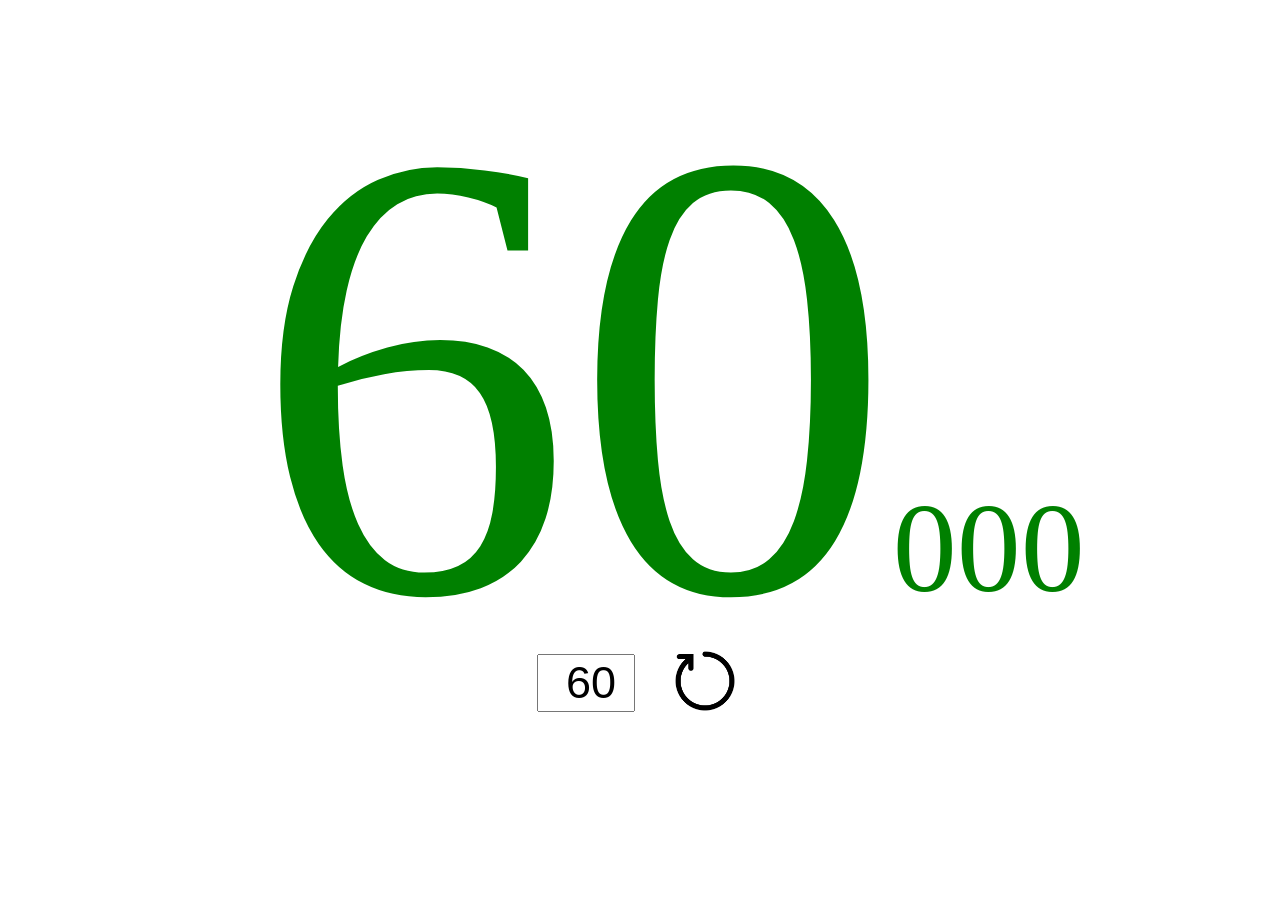
==== index.html @ 209bd4f3 "Rename" ====
<!DOCTYPE html>

<style>
  #wrapper {
    display: flex;
    flex-direction: column;
    justify-content: space-between;
    align-items: center;
  }
  #buttons {
    display: flex;
    flex-direction: row;
    justify-content: center;
    align-items: center;
    gap: 2em;
  }
  #timer {
    display:grid;
    grid-template-columns: 70% 30%;
    align-items: baseline;
    width: 100%;
    color: green;
    height: 50vw;
  }
  #timer.warn {
    color: gold;
  }
  #timer.close, #timer.out {
    color: red;
  }
  #seconds {
    display:inline-block;
    font-size: 50vw;
    justify-self: right;
  }
  #timer.out {
    grid-template-columns: 100% 0%;
  }
  #timer.out #seconds {
    font-size: 40vw;
    animation: blink 0.5s linear infinite alternate;
  }
  @keyframes blink { from {opacity:1} to {opacity:0} }
  #ms {
    display:inline-block;
    font-size: 10vw;
    justify-self: left;
  }
  #playpause {
    background-color: transparent;
    border: 0;
  }
  #playpause img {
    width: 64px;
  }
  #interval {
    font-size: max(24px,5vh);
    width: 2em;
    text-align: right;
  }
</style>

<div id=wrapper>
  <span id=timer><span id=seconds></span><span id=ms></span></span>
  <div id=buttons>
    <input type=number id=interval value=60>
    <button id=playpause>
      <img src="[data-uri]" alt="restart">
    </button>
  </div>
</div>

<script>
  const timerSeconds = document.getElementById('seconds');
  const timerMilliseconds = document.getElementById('ms');
  const interval = document.getElementById('interval');
  let endTime;
  document.getElementById('playpause').addEventListener('click',() => {
    endTime = (new Date()).getTime() + interval.value*1000;
  })
  setInterval(() => {
    const leftMs = endTime - (new Date());
    timer.className = '';
    if (!endTime) {
      timerSeconds.textContent = Math.round(interval.value);
      timerMilliseconds.textContent = '000';
    } else if (leftMs < 0) {
      timerSeconds.textContent = 'OUT!';
      timerMilliseconds.textContent = '';
      timer.className = 'out';
    } else {
      timerSeconds.textContent = Math.floor(leftMs/1000);
      timerMilliseconds.textContent = leftMs % 1000;
      if (leftMs < 10000) {
        timer.className = 'close';
      } else if (leftMs < 20000) {
        timer.className = 'warn';
      }
    }
  },0);
</script>
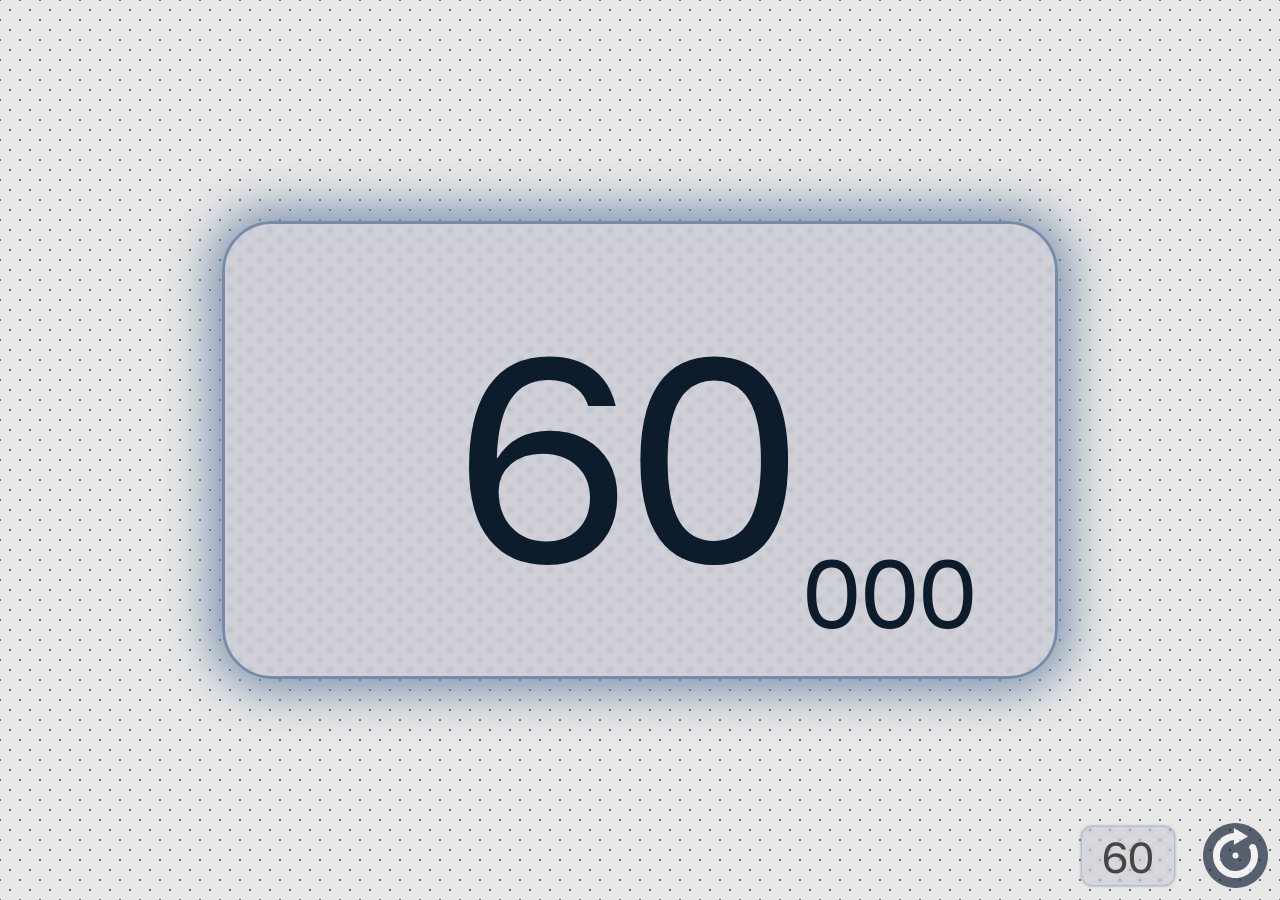
==== commit 60123755: "Improved styling, keyboard shortcuts, new animations, new icons." ====
--- a/index.html
+++ b/index.html
@@ -1,101 +1,47 @@
 <!DOCTYPE html>
+<html lang="en">
 
-<style>
-  #wrapper {
-    display: flex;
-    flex-direction: column;
-    justify-content: space-between;
-    align-items: center;
-  }
-  #buttons {
-    display: flex;
-    flex-direction: row;
-    justify-content: center;
-    align-items: center;
-    gap: 2em;
-  }
-  #timer {
-    display:grid;
-    grid-template-columns: 70% 30%;
-    align-items: baseline;
-    width: 100%;
-    color: green;
-    height: 50vw;
-  }
-  #timer.warn {
-    color: gold;
-  }
-  #timer.close, #timer.out {
-    color: red;
-  }
-  #seconds {
-    display:inline-block;
-    font-size: 50vw;
-    justify-self: right;
-  }
-  #timer.out {
-    grid-template-columns: 100% 0%;
-  }
-  #timer.out #seconds {
-    font-size: 40vw;
-    animation: blink 0.5s linear infinite alternate;
-  }
-  @keyframes blink { from {opacity:1} to {opacity:0} }
-  #ms {
-    display:inline-block;
-    font-size: 10vw;
-    justify-self: left;
-  }
-  #playpause {
-    background-color: transparent;
-    border: 0;
-  }
-  #playpause img {
-    width: 64px;
-  }
-  #interval {
-    font-size: max(24px,5vh);
-    width: 2em;
-    text-align: right;
-  }
-</style>
+<head>
+  <meta charset="UTF-8">
+  <meta name="viewport" content="width=device-width, initial-scale=1.0">
+  <title>Interval Timer</title>
+  <link rel="preconnect" href="https://fonts.googleapis.com">
+  <link rel="preconnect" href="https://fonts.gstatic.com" crossorigin>
+  <link href="https://fonts.googleapis.com/css2?family=Funnel+Display:wght@300..800&display=swap" rel="stylesheet">
+  <link rel="stylesheet" href="./styles.css">
+</head>
 
-<div id=wrapper>
-  <span id=timer><span id=seconds></span><span id=ms></span></span>
-  <div id=buttons>
+<body>
+  <div id=wrapper>
+    <span id=timer><span id=seconds></span><span id=ms></span></span>
+  </div>
+  <div id=controls>
     <input type=number id=interval value=60>
     <button id=playpause>
-      <img src="[data-uri]" alt="restart">
+      <svg height="200px" width="200px" version="1.1" id="Layer_1" xmlns="http://www.w3.org/2000/svg"
+        xmlns:xlink="http://www.w3.org/1999/xlink" viewBox="0 0 473.68 473.68" xml:space="preserve" fill="#ff0000"
+        stroke="#ff0000" stroke-width="0.00473677" transform="matrix(1, 0, 0, 1, 0, 0)rotate(0)">
+        <g id="SVGRepo_#F7F7F7gCarrier" stroke-width="0"></g>
+        <g id="SVGRepo_tracerCarrier" stroke-linecap="round" stroke-linejoin="round" stroke="#CCCCCC"
+          stroke-width="8.526186"></g>
+        <g id="SVGRepo_iconCarrier">
+          <path style="fill:var(--highlight)"
+            d="M0,236.842C0,106.028,106.036,0,236.835,0c130.807,0,236.842,106.028,236.842,236.842 c0,130.799-106.036,236.835-236.842,236.835C106.036,473.677,0,367.641,0,236.842z">
+          </path>
+          <g>
+            <path style="fill:#F7F7F7;"
+              d="M382.648,161.894c-2.393-4.645-14.031-15.284-33.664-5.621s-10.149,30.889-10.149,30.889 c7.318,15.003,11.439,31.861,11.439,49.68c0,62.645-50.787,113.436-113.44,113.436c-62.645,0-113.436-50.791-113.436-113.436 c0-58.64,44.486-106.873,101.537-112.819v29.397c0,0-0.079,1.758,1.743,2.865c1.821,1.111,3.646,0,3.646,0l94.106-55.45 c0,0,2.113-1.111,2.113-3.276c0-1.791-2.113-3.063-2.113-3.063l-93.792-55.14c0,0-2.139-1.529-4.042-0.789 c-1.9,0.737-1.66,3.328-1.66,3.328v31.495c-84.967,6.103-152.017,76.916-152.017,163.449c0,90.531,73.389,163.92,163.917,163.92 c90.531,0,163.924-73.389,163.924-163.92C400.759,209.831,394.218,184.357,382.648,161.894z">
+            </path>
+            <circle style="fill:#F7F7F7;" cx="236.85" cy="236.85" r="21.977"></circle>
+          </g>
+        </g>
+      </svg>
+      <!-- <img
+        src="[data-uri]"
+        alt="restart"> -->
     </button>
   </div>
-</div>
+  <script src="./script.js"></script>
+</body>
 
-<script>
-  const timerSeconds = document.getElementById('seconds');
-  const timerMilliseconds = document.getElementById('ms');
-  const interval = document.getElementById('interval');
-  let endTime;
-  document.getElementById('playpause').addEventListener('click',() => {
-    endTime = (new Date()).getTime() + interval.value*1000;
-  })
-  setInterval(() => {
-    const leftMs = endTime - (new Date());
-    timer.className = '';
-    if (!endTime) {
-      timerSeconds.textContent = Math.round(interval.value);
-      timerMilliseconds.textContent = '000';
-    } else if (leftMs < 0) {
-      timerSeconds.textContent = 'OUT!';
-      timerMilliseconds.textContent = '';
-      timer.className = 'out';
-    } else {
-      timerSeconds.textContent = Math.floor(leftMs/1000);
-      timerMilliseconds.textContent = leftMs % 1000;
-      if (leftMs < 10000) {
-        timer.className = 'close';
-      } else if (leftMs < 20000) {
-        timer.className = 'warn';
-      }
-    }
-  },0);
-</script>
+</html>
--- a/styles.css
+++ b/styles.css
@@ -0,0 +1,351 @@
+html,
+body,
+div,
+span,
+applet,
+object,
+iframe,
+h1,
+h2,
+h3,
+h4,
+h5,
+h6,
+p,
+blockquote,
+pre,
+a,
+abbr,
+acronym,
+address,
+big,
+cite,
+code,
+del,
+dfn,
+em,
+img,
+ins,
+kbd,
+q,
+s,
+samp,
+small,
+strike,
+strong,
+sub,
+sup,
+tt,
+var,
+b,
+u,
+i,
+center,
+dl,
+dt,
+dd,
+ol,
+ul,
+li,
+fieldset,
+form,
+label,
+legend,
+table,
+caption,
+tbody,
+tfoot,
+thead,
+tr,
+th,
+td,
+article,
+aside,
+canvas,
+details,
+embed,
+figure,
+figcaption,
+footer,
+header,
+hgroup,
+menu,
+nav,
+output,
+ruby,
+section,
+summary,
+time,
+mark,
+audio,
+video {
+    margin: 0;
+    padding: 0;
+    border: 0;
+    font-size: 100%;
+    /* font: inherit; */
+    vertical-align: baseline;
+}
+
+/* HTML5 display-role reset for older browsers */
+article,
+aside,
+details,
+figcaption,
+figure,
+footer,
+header,
+hgroup,
+menu,
+nav,
+section {
+    display: block;
+}
+
+body {
+    line-height: 1;
+}
+
+button {
+    border: none;
+    margin: 0;
+    padding: 0;
+    width: auto;
+    overflow: visible;
+
+    background: transparent;
+
+    /* inherit font & color from ancestor */
+    color: inherit;
+    font: inherit;
+
+    /* Normalize `line-height`. Cannot be changed from `normal` in Firefox 4+. */
+    line-height: normal;
+
+    /* Corrects font smoothing for webkit */
+    -webkit-font-smoothing: inherit;
+    -moz-osx-font-smoothing: inherit;
+
+    /* Corrects inability to style clickable `input` types in iOS */
+    -webkit-appearance: none;
+}
+
+input {
+    border: none;
+    background-image: none;
+    background-color: transparent;
+    -webkit-box-shadow: none;
+    -moz-box-shadow: none;
+    box-shadow: none;
+}
+
+input::-webkit-outer-spin-button,
+input::-webkit-inner-spin-button {
+    -webkit-appearance: none;
+    margin: 0;
+}
+
+/* Firefox */
+input[type=number] {
+    -moz-appearance: textfield;
+}
+
+body,
+html {
+    width: 100%;
+    height: 100%;
+    overscroll-behavior: none;
+}
+
+:root {
+    --rich-black: hsla(211, 53%, 11%, 1);
+    --oxford-blue: hsla(219, 37%, 17%, 1);
+    --yinmn-blue: rgb(84, 110, 140);
+    --silver-lake-blue: hsla(214, 23%, 56%, 1);
+    --platinum: rgb(232, 232, 231);
+
+    /* --primary: var(--yinmn-blue);
+    --background: var(--rich-black);
+    --background-offset: var(--oxford-blue);
+    --highlight: var(--silver-lake-blue);
+    --text-light: var(--platinum); */
+    --background: var(--platinum);
+    --background-offset: var(--silver-lake-blue);
+
+    --primary: var(--yinmn-blue);
+    --text: var(--rich-black);
+    --highlight: var(--oxford-blue);
+}
+
+* {
+    font-family: "Funnel Display", sans-serif;
+    font-weight: 400;
+    font-style: normal;
+}
+
+*:focus {
+    outline-color: var(--primary);
+    outline-offset: 5px;
+}
+
+body {
+    display: flex;
+    justify-content: center;
+    align-items: center;
+    background-color: var(--background);
+    /* background-color: var(--primary); */
+    background-image:
+        radial-gradient(var(--primary) 1px, transparent 1px),
+        radial-gradient(var(--primary) 1px, transparent 1px);
+    background-size: 20px 20px;
+    /* Space between plus signs */
+    background-position: 0 0, 10px 10px;
+    /* Offset second grid for the "plus" shape */
+}
+
+#wrapper {
+    padding: 15px;
+    border-radius: 50px;
+    border: 3px solid var(--background-offset);
+    box-shadow: 0 0 50px 10px var(--background-offset);
+    display: flex;
+    flex-direction: column;
+    justify-content: space-between;
+    align-items: center;
+    backdrop-filter: blur(2px);
+    background-color: rgba(0, 4, 81, 0.1);
+    width: min(80%, 800px);
+    aspect-ratio: 1.9/1;
+    min-height: 250px;
+}
+
+#wrapper.warn {
+    transition: box-shadow 3000ms ease-in-out, border 3000ms ease-in-out, background-color 3500ms ease-in-out;
+    border: 3px solid #d4a22d;
+    box-shadow: 0 0 50px 10px #a07130;
+    background-color: rgb(250 188 0 / 10%);
+}
+
+#wrapper.ending {
+    transition: box-shadow 3000ms ease-in-out, border 3000ms ease-in-out, background-color 3500ms ease-in-out;
+    border: 3px solid #bb5252;
+    box-shadow: 0 0 50px 10px #bb5252;
+    background-color: rgba(250, 0, 0, 0.1)
+}
+
+#controls {
+    display: flex;
+    flex-direction: row;
+    justify-content: center;
+    align-items: center;
+    gap: min(3vw, 25px);
+    position: fixed;
+    bottom: 0.5em;
+    right: 0.5em;
+
+    :last-child {
+        cursor: pointer;
+    }
+
+    button {
+        border-radius: 50%;
+        height: min-content;
+        padding: 4px;
+        padding-bottom: 0;
+        outline-offset: 0px;
+        opacity: 0.7;
+
+        transition: opacity 200ms ease-out;
+
+        &:hover {
+            opacity: 1;
+        }
+
+        img,
+        svg {
+            user-drag: none;
+            -webkit-user-drag: none;
+            width: clamp(45px, 10vw, 65px);
+            height: clamp(45px, 10vw, 65px);
+        }
+    }
+
+    input {
+        padding: 1px;
+        border-radius: 10px;
+        /* border: 1px solid var(--background-offset); */
+        box-shadow: 0 0 3px 1px var(--background-offset);
+        backdrop-filter: blur(2px);
+        background-color: rgba(0, 4, 81, 0.1);
+        text-align: center;
+
+        opacity: 0.7;
+        transition: opacity 200ms ease-out;
+
+
+        &:hover {
+            opacity: 1;
+        }
+
+
+    }
+
+}
+
+
+
+#timer {
+    display: grid;
+    grid-template-columns: 70% 30%;
+    align-items: center;
+    /* color: rgb(0, 161, 0); */
+    color: var(--text);
+    width: 100%;
+    height: 100%;
+}
+
+#seconds {
+    display: inline-block;
+    font-size: min(40vw, 300px);
+    justify-self: right;
+}
+
+#ms {
+    display: inline-block;
+    font-size: min(10vw, 100px);
+    ;
+    width: 3ch;
+    justify-self: baseline;
+    margin-top: auto;
+    margin-bottom: 20px;
+    margin-left: 3px;
+}
+
+#timer.out {
+    grid-template-columns: 100% 0%;
+}
+
+#timer.out #seconds {
+    font-size: min(28vw, 280px);
+    justify-self: center;
+    color: rgb(209, 28, 28);
+    animation: blink 500ms ease-in-out infinite alternate;
+}
+
+@keyframes blink {
+    from {
+        opacity: 1
+    }
+
+    to {
+        opacity: 0
+    }
+}
+
+
+
+#interval {
+    font-size: max(24px, 5vh);
+    width: 2em;
+    text-align: right;
+}
